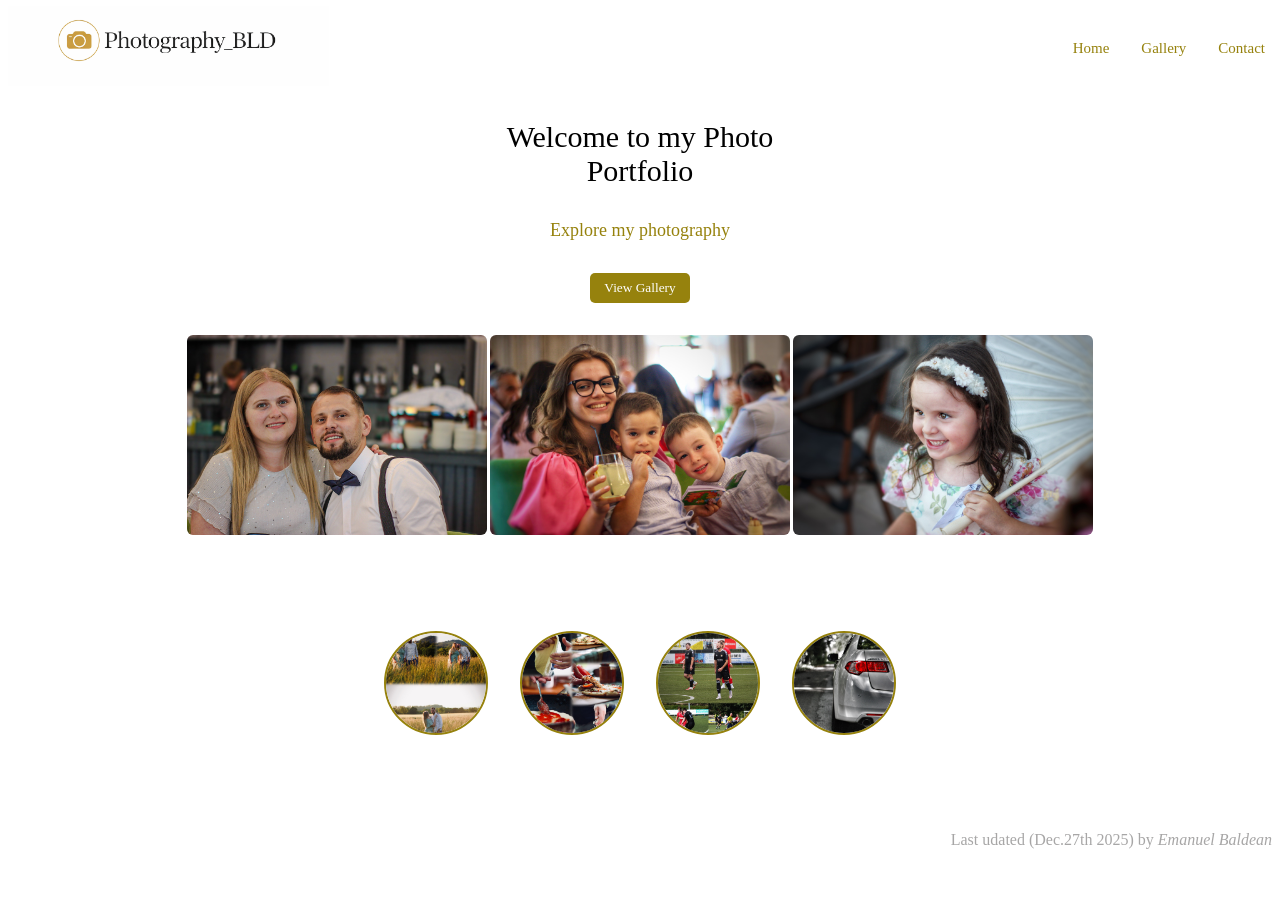
==== index.html @ a949a704 "Initial commit" ====
<!DOCTYPE html>
<html lang="en">
    <head>
        <meta charset="UTF-8">
        <title>Photography BLD</title>
        <link rel="stylesheet" href="./style.css">
    </head>
<body>
    <div class="page">
        <div class="container">
<div class="title">
    <div class="about">
    <div class="about1"><a href=index.html>Home</a></div>
    <div class="about1"><a href="gallery.html">Gallery</a></div>
    <div class="about1"><a href="./contact.html">Contact</a></div>
    </div>
    <a href="index.html" class="logo">
    <img src="./img/logo.png" alt="logo">
    </a>
</div>
<div class="welcome">
<div class="welcome1">Welcome to my Photo Portfolio</div>
<div class="explore">Explore my photography</div>
<button class="button"><a href="gallery.html">View Gallery</a></button>
</div>   
<div class="preimg">
    <a href="gallery.html" class="preimgl">
    <img src="./img/13.JPG">
</a>
    <a href="gallery.html" class="preimgl">
    <img src="./img/wedding.JPG">
</a>
    <a href="gallery.html" class="preimgl">
    <img src="./img/10.JPG">
</a>
</div>  
<div class="story">
    <a href="https://www.instagram.com/stories/highlights/18398339200126310/" class="storyl">
        <img src="./img/love.jpg" class="story1">
    </a>
    <a href="https://www.instagram.com/stories/highlights/18077820496799265/" class="storyl">
        <img src="./img/cooking.jpg" class="story1">
    </a>
    <a href="https://www.instagram.com/stories/highlights/18060344341948504/" class="storyl">
        <img src="./img/fotball.jpg" class="story1">
    </a>
        <a href="https://www.instagram.com/stories/highlights/18503009317038845/" class="storyl">
   <img src="./img/cars.jpg" class="story1">
    </a>
</div>
<div class="update">Last udated (Dec.27th 2025) by <em>Emanuel Baldean</em></div>   
</div>
    </div>
</body>
</html>
---- style.css ----
.container{
    display: flex;
    flex-direction: column;
    flex-wrap: wrap;
 gap: 2rem;
}

.title{
    display:flex;
    justify-content: space-between;
    align-content: center;
max-height: 80px; 
flex-wrap: wrap;
}
.logo{
order: -1;
flex: 2 1 auto;
    max-width: fit-content;
}
.logo img{
    width: auto;
    height: 80px;
}
.about{
    display: flex;
    color:hsl(51, 84%, 32%);
    align-content: center;
    font-size: 15px;
    flex: 1 1 auto;
    font-family: Cambria, Cochin, Georgia, Times, 'Times New Roman', serif;
    padding: 2px;
    justify-content: flex-end;
    flex-wrap: wrap;
    gap:2rem;
    margin-right: 5px;
    order: 0;
}
.welcome{
    display:flex;
    flex-direction: column;
    align-content: center;
    flex-wrap: wrap;
    gap: 2rem;

}
.welcome1{
    font-size: 30px;
    font-weight: 300;
    text-align: center;
    width: 300px;
    font-family: Cambria, Cochin, Georgia, Times, 'Times New Roman', serif;
}
.explore{
    font-size: 18px;
    color: hsl(51, 84%, 32%);
text-align: center;
width: 300px;
font-family: Cambria, Cochin, Georgia, Times, 'Times New Roman', serif;
}
.button{
    width: 100px;
    height: 30px;
    background-color: hsl(51, 84%, 32%);
    color: white;
    border-radius: 5px;
    border: transparent;
    align-self: center;
    font-family: Cambria, Cochin, Georgia, Times, 'Times New Roman', serif;
}
a{
    color: inherit;
    text-decoration: none;
}
.button:hover{
    background-color: goldenrod;
}
.preimg{
    display: flex;
    flex-wrap: wrap;
    justify-content: center;
    gap: 3px;
}
.preimg img{
    width: auto;
    height: 200px;
    border-radius: 6px; 
    flex: 0 1 auto;
}
.preimgl img{
    transition: opacity 0.3s ease;
}
.preimgl:hover img{
    opacity:0.6;
}
.update{
    margin-top: 60px;
    color: rgba(77, 74, 74, 0.493);
    align-self: flex-end;
}
.story1{
    height: 100px;
    width: 100px;
    object-fit: cover;
    border-radius: 50%;
    border: 2px solid hsl(51, 84%, 32%);
}
.storyl{
    transition: opacity 0.3 ease;
}

.storyl:hover{
    opacity: 0.6;
}
.story{
    display: flex;
    justify-content: center;
    align-items: center;
    gap: 2rem;
    flex-wrap: wrap;
    margin-top: 60px;
}
/* Aici incepe Contact.html (titlul si logo este acealasi la toate html*/
.contactme{
    display: flex;
    justify-content: center;
    align-items: center;
    font-weight: 300;
    font-size: 45px;
    font-family: Cambria, Cochin, Georgia, Times, 'Times New Roman', serif;
flex-wrap: wrap;
}
.cod{
    display: flex;
    flex-direction: column;
    align-items: center;
    justify-content: center;
    flex-wrap: wrap;
}
.cod img{
    height: 300px;
    width: auto;
}
.cod p{
font-family: Cambria, Cochin, Georgia, Times, 'Times New Roman', serif;
font-size: 20px;
}
.info{
    display: flex;
    flex-direction: column;
    justify-content: center;
    align-items: center;
    gap:5px;
}
.info button{
    background-color:hsl(51, 84%, 32%); 
    border-radius: 5px;
    border-color: transparent;
    color: white;
    width: 150px;
    height: 30px;
}
.info p{
    font-family: Cambria, Cochin, Georgia, Times, 'Times New Roman', serif;
    font-size: 17px;
}
/* Aici incepe Gallery.html*/
.titleg{
 display: flex;
    justify-content: center;
    align-items: center;
    font-weight: 300;
    font-size: 45px;
    font-family: Cambria, Cochin, Georgia, Times, 'Times New Roman', serif;
flex-wrap: wrap;
}
.photos{
    display: flex;
    flex-wrap: wrap;
    justify-content: center;
    gap:3px;
}
.photos img{
     width: auto;
    height: 200px;
    border-radius: 6px; 
    flex: 0 1 auto;
    gap: 3px;
}
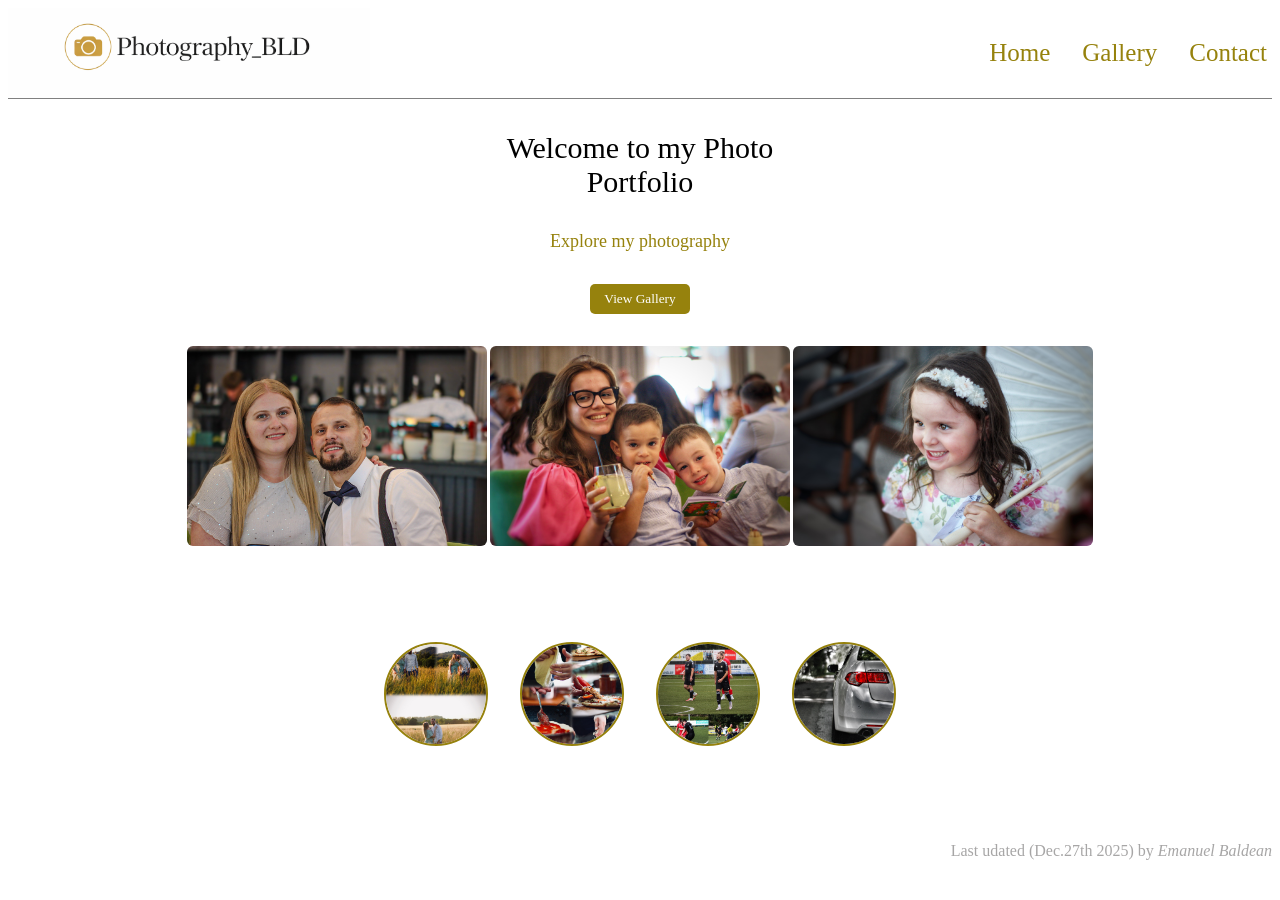
==== commit 198e4169: "Actualizare popup si marie logo+about" ====
--- a/index.html
+++ b/index.html
@@ -27,13 +27,9 @@
     <a href="gallery.html" class="preimgl">
     <img src="./img/13.JPG">
 </a>
-    <a href="gallery.html" class="preimgl">
-    <img src="./img/wedding.JPG">
-</a>
-    <a href="gallery.html" class="preimgl">
-    <img src="./img/10.JPG">
-</a>
-</div>  
+    <a href="gallery.html" class="preimgl"><img src="./img/wedding.JPG"></a>
+    <a href="gallery.html" class="preimgl"><img src="./img/10.JPG"></a>
+</div> 
 <div class="story">
     <a href="https://www.instagram.com/stories/highlights/18398339200126310/" class="storyl">
         <img src="./img/love.jpg" class="story1">
--- a/style.css
+++ b/style.css
@@ -1,3 +1,4 @@
+/* Aici incepe titlul care este folosit la toate paginile*/
 .container{
     display: flex;
     flex-direction: column;
@@ -9,32 +10,33 @@
     display:flex;
     justify-content: space-between;
     align-content: center;
-max-height: 80px; 
-flex-wrap: wrap;
+max-height: 90px; 
+flex-wrap: nowrap;
+border-bottom: 1px solid grey;
 }
 .logo{
 order: -1;
-flex: 2 1 auto;
+flex: 1 1 auto;
     max-width: fit-content;
 }
 .logo img{
     width: auto;
-    height: 80px;
+    height: 90px;
 }
 .about{
     display: flex;
     color:hsl(51, 84%, 32%);
     align-content: center;
-    font-size: 15px;
+    font-size: 25px;
     flex: 1 1 auto;
     font-family: Cambria, Cochin, Georgia, Times, 'Times New Roman', serif;
-    padding: 2px;
     justify-content: flex-end;
     flex-wrap: wrap;
     gap:2rem;
     margin-right: 5px;
     order: 0;
 }
+/* Aici incepe pagina principala*/
 .welcome{
     display:flex;
     flex-direction: column;
@@ -185,4 +187,34 @@
     border-radius: 6px; 
     flex: 0 1 auto;
     gap: 3px;
+    transition: transform 0.3s;
+    cursor: pointer;
+}
+.photos img:hover{
+    transform: scale(1.5);
+    z-index: 10;
+    position: relative;
+}
+.photos button{
+    border: none;
+    padding: 0;
+    background: none;
+    cursor: pointer;
+}
+.lightbox{
+    background-color: transparent;
+    padding: 1rem;
+    border: none;
+}
+.lightbox img{
+    max-width: 90vw;
+    max-height: 90vh;
+    border-radius: 6px;
+}
+.lightbox :popover-open{
+    animation: zoom .2s ease;
+}
+@keyframes zoom{
+    from{opacity: 0;transform: scale(.95);}
+    to{opacity: 1;transform: scale(1);}
 }
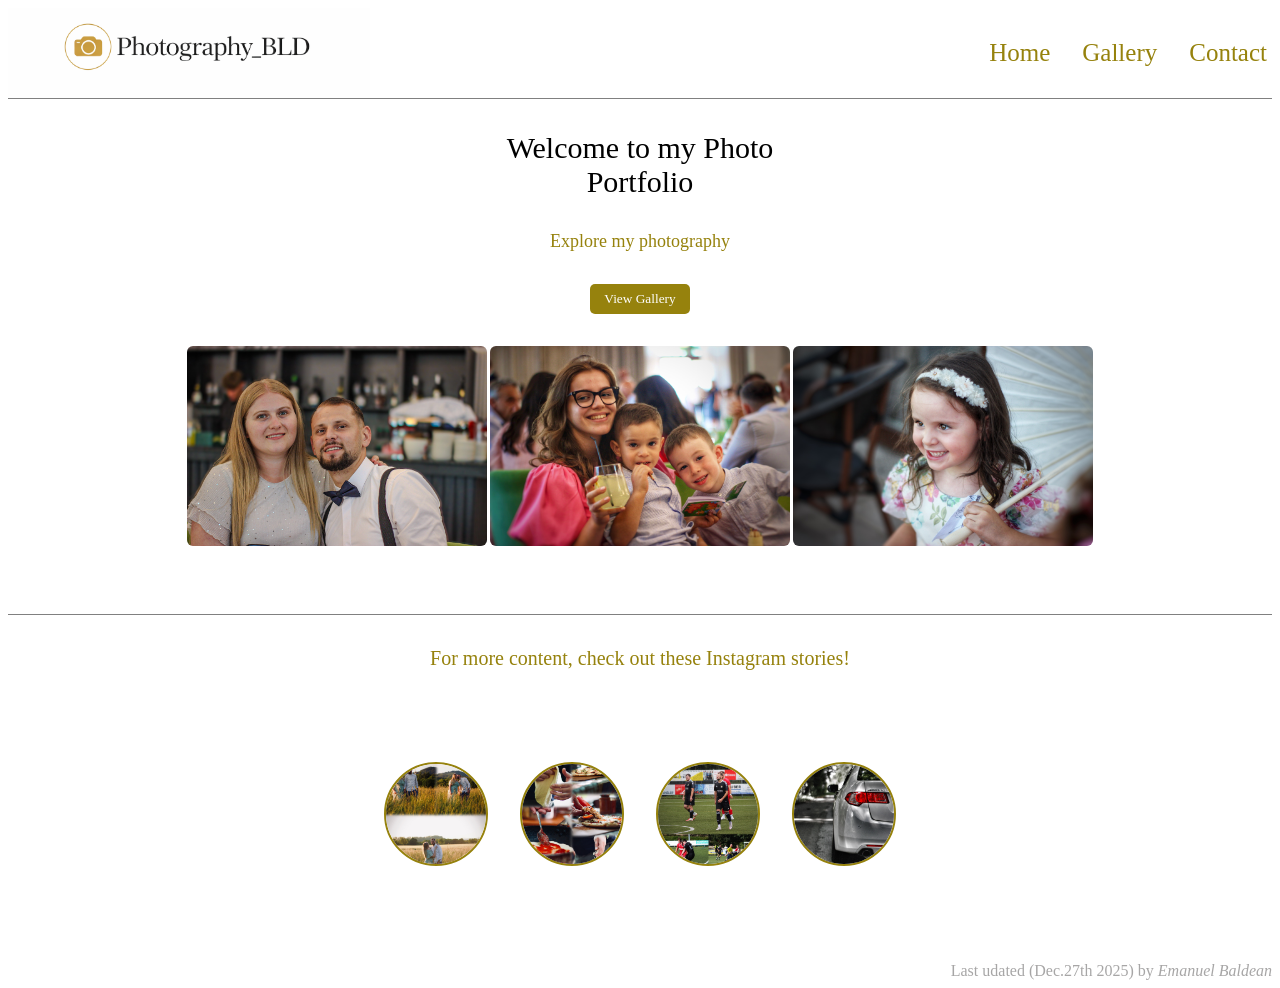
==== commit 1522c5f6: "javascript added" ====
--- a/index.html
+++ b/index.html
@@ -30,15 +30,16 @@
     <a href="gallery.html" class="preimgl"><img src="./img/wedding.JPG"></a>
     <a href="gallery.html" class="preimgl"><img src="./img/10.JPG"></a>
 </div> 
+<div class="instadec">For more content, check out these <bold>Instagram</bold> stories!</div>
 <div class="story">
     <a href="https://www.instagram.com/stories/highlights/18398339200126310/" class="storyl">
-        <img src="./img/love.jpg" class="story1">
+        <img src="./img/love.jpg" class="story1" loading="lazy">
     </a>
     <a href="https://www.instagram.com/stories/highlights/18077820496799265/" class="storyl">
-        <img src="./img/cooking.jpg" class="story1">
+        <img src="./img/cooking.jpg" class="story1" loading="lazy">
     </a>
     <a href="https://www.instagram.com/stories/highlights/18060344341948504/" class="storyl">
-        <img src="./img/fotball.jpg" class="story1">
+        <img src="./img/fotball.jpg" class="story1" loading="lazy">
     </a>
         <a href="https://www.instagram.com/stories/highlights/18503009317038845/" class="storyl">
    <img src="./img/cars.jpg" class="story1">
--- a/style.css
+++ b/style.css
@@ -81,6 +81,8 @@
     flex-wrap: wrap;
     justify-content: center;
     gap: 3px;
+    border-bottom: 1px solid grey;
+    padding-bottom: 4rem;
 }
 .preimg img{
     width: auto;
@@ -98,6 +100,12 @@
     margin-top: 60px;
     color: rgba(77, 74, 74, 0.493);
     align-self: flex-end;
+}
+.instadec{
+    text-align: center;
+color: hsl(51, 84%, 32%);
+font-size: 20px; 
+font-family: Cambria, Cochin, Georgia, Times, 'Times New Roman', serif;   
 }
 .story1{
     height: 100px;
@@ -195,26 +203,32 @@
     z-index: 10;
     position: relative;
 }
-.photos button{
-    border: none;
-    padding: 0;
-    background: none;
-    cursor: pointer;
-}
-.lightbox{
-    background-color: transparent;
-    padding: 1rem;
-    border: none;
-}
-.lightbox img{
-    max-width: 90vw;
-    max-height: 90vh;
-    border-radius: 6px;
-}
-.lightbox :popover-open{
-    animation: zoom .2s ease;
-}
-@keyframes zoom{
-    from{opacity: 0;transform: scale(.95);}
-    to{opacity: 1;transform: scale(1);}
+
+#overlay {
+  position: fixed;
+  inset: 0;
+  background: rgba(0,0,0,0.85);
+  display: flex;
+  justify-content: center;
+  align-items: center;
+  opacity: 0;
+  pointer-events: none;
+  transition: opacity 0.3s ease;
+  z-index: 999;
+}
+
+#overlay.show {
+  opacity: 1;
+  pointer-events: auto;
+}
+
+#overlay-img {
+  max-width: 90vw;
+  max-height: 90vh;
+  transform: scale(0.9);
+  transition: transform 0.3s ease;
+}
+
+#overlay.show #overlay-img {
+  transform: scale(1);
 }
